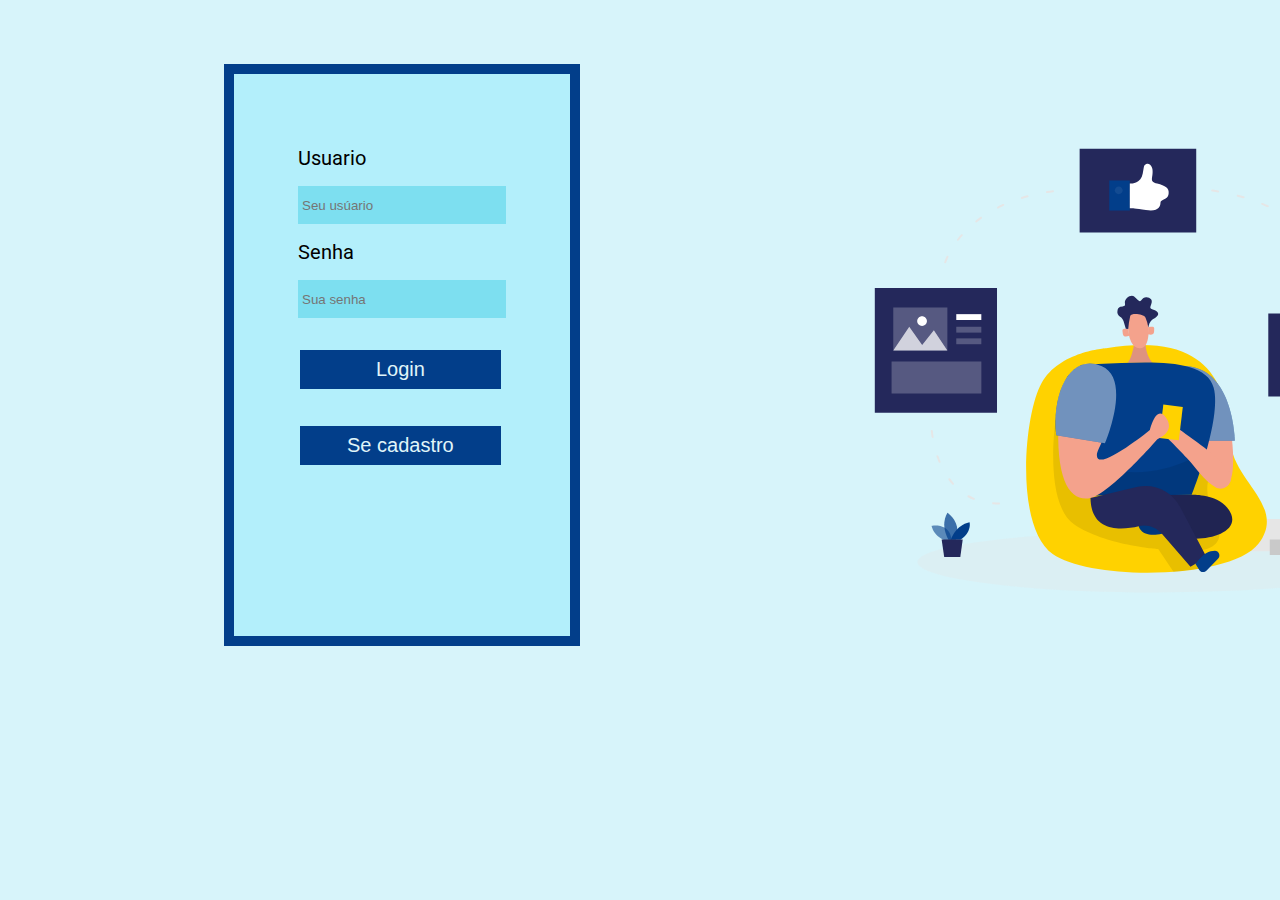
==== index.html @ ce9a70b4 "adiciona arquivos" ====
<!DOCTYPE html>
<html lang="pt-br">
<head>
    <meta charset="UTF-8">
    <meta http-equiv="X-UA-Compatible" content="IE=edge">
    <meta name="viewport" content="width=device-width, initial-scale=1.0">
    <link rel="stylesheet" href="style.css">
    <title>Tela de Login</title>
</head>
<body>
    <section class="container">
        <div class="container-form">
            <form >
                <label for="usuario">Usuario</label>
                <input type="text" name="usuario" id="usuario" placeholder="Seu usúario">
    
                <label for="senha">Senha</label>
                <input type="password" name="senha" id="senha" placeholder="Sua senha">
            </form>
                <button>Login</button>
                <a href="cadastro.html">
                    <button>Se cadastro</button>
                </a>
        </div>
        <div class="container-img">
            <img src="Information flow_Two Color.svg" alt="">
        </div>
    </section>
</body>
</html>
---- style.css ----
@import url('https://fonts.googleapis.com/css2?family=Roboto:wght@300&display=swap');

body{
    --cor-fundo: #d7f4fa;
    --cor-form: #b3effb;
    margin: 0;
    padding: 0;
    font-size: 20px;
    font-family: 'Roboto', sans-serif;
    background-color: var(--cor-fundo);
}

.container{
    display: flex;
    justify-content: space-evenly;
    margin: 1rem 4rem auto;
}

.container-form{
    background-color: var(--cor-form);
    border: 10px solid #023e8a;
    display: flex;
    flex-direction: column;
    margin: 3rem 10rem auto;
    padding: 3.50rem;
    height: 450px;
    width: 600px;
}

.container-form label{
    display: flex;
    margin: 1rem 0.50rem auto;
    padding: 0.50rem auto;
}

.container-form input{
    background-color: #7ddff0;
    border: none;
    margin: 1rem 0.50rem auto;
    padding: 0.25rem;
    height: 30px;
    width: 200px;
}

.container-form button{
    background-color: #023e8a;
    border: none;
    color: #e0f5f9;
    font-size: 20px;
    margin: 2rem 0.60rem;
    margin-bottom: 5px;
    padding: 0.50rem;
    width: 90%;
}

.container-img{
    margin: 3rem auto;
    width: 100%;
}
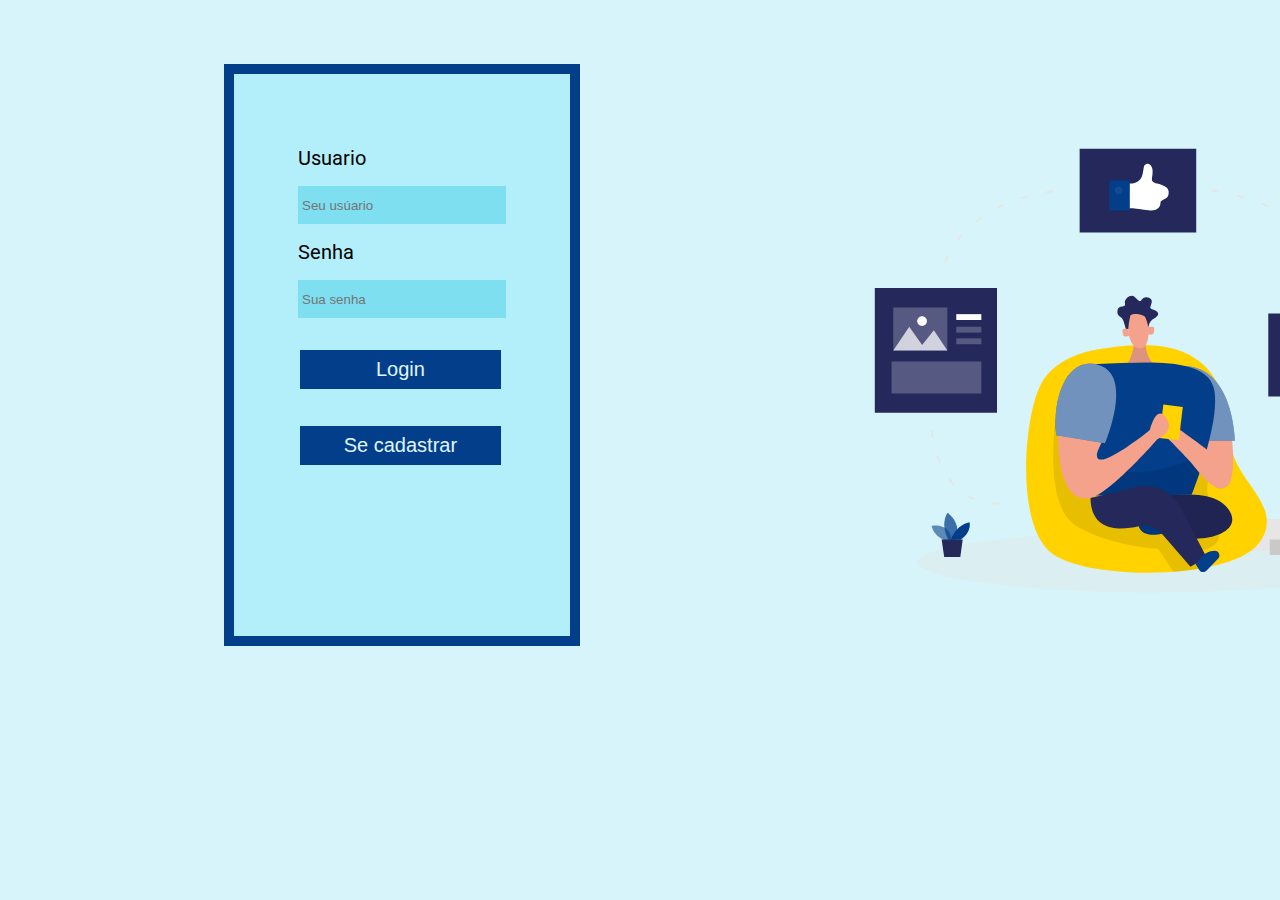
==== commit aec0ff41: "edita link" ====
--- a/index.html
+++ b/index.html
@@ -19,7 +19,7 @@
             </form>
                 <button>Login</button>
                 <a href="cadastro.html">
-                    <button>Se cadastro</button>
+                    <button>Se cadastrar</button>
                 </a>
         </div>
         <div class="container-img">
